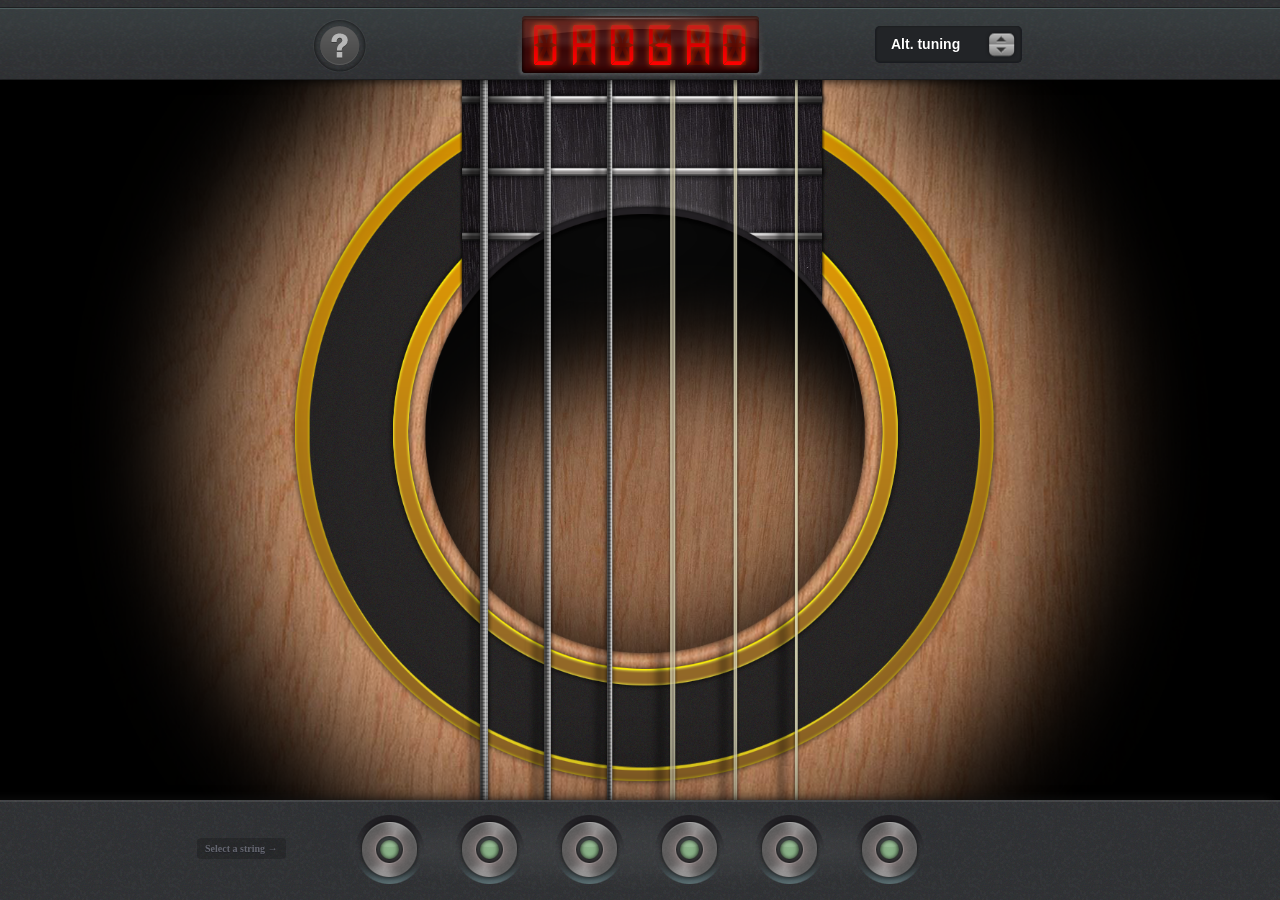
==== GUITAR TUNER/dadgad.html @ 17ba50e3 "Added files via upload" ====
<!DOCTYPE html>
<html lang="en">
<head>
	<meta charset="utf-8" />
	
	<title>Guitar Tuner</title>
	
	<link href="img/icons/favicon.png" rel="shortcut icon" />
	<link rel="stylesheet" href="css/lespaul.css" />
	
	<script src="js/jquery-1.6.1.min.js"></script>
	<script src="js/scripts.js"></script>
</head>
<body>
	<nav>
		<ul>
			<li><div title="FAQ" tabindex="1"></div></li>
			<li class="LCD" id="dadgad">
				<div id="LCD1"></div>
				<div id="LCD2"></div>
				<div id="LCD3"></div>
				<div id="LCD4"></div>
				<div id="LCD5"></div>
				<div id="LCD6"></div>
			</li>
			<li class="dropdown" tabindex="2">
				Alt. tuning
				<ul>
					<li><a href="index.html" tabindex="3">Standard</a></li>
					<li><a href="half-step.html" tabindex="3">1/2 Step Down</a></li>
					<li><a href="full-step.html" tabindex="3">Full Step Down</a></li>
					<li><a href="drop-d.html" tabindex="3">Drop D</a></li>
					<li><a href="drop-c.html" tabindex="3">Drop C</a></li>
					<li><a href="open-d.html" tabindex="3">Open D</a></li>
					<li><a href="dadgad.html" tabindex="3">DADGAD</a></li>
					<li><a href="iris.html" tabindex="3">Iris</a></li>
				</ul>
			</li>
		</ul>
	</nav>
	
	<section id="buttons">
		<div>
			<h6>Select a string &rarr;</h6>
			<ul id="notes">
				<li id="noteD1" tabindex="4"></li>
				<li id="noteA1" tabindex="5"></li>
				<li id="noteD2" tabindex="6"></li>
				<li id="noteG2" tabindex="7"></li>
				<li id="noteA2" tabindex="8"></li>
				<li id="noteD3" tabindex="9"></li>
			</ul>
		</div>	
	</section>
	
	<section id="FAQ">
		<div>
			<div id="close-button"></div>
			
			<h1>Guitar Tuner <small>Version 2.0</small></h1>
			
			<h2>Frequently Asked Questions (FAQ)</h2>
			
			<h3>Do I need a microphone?</h3>
			<p>Nope, this is not an electronic tuner. This tuner serves as a reference for the notes you need when you tune your guitar, but it's up to your ears to do the actual tuning work. This is what it means to <em>tune your guitar by ear</em> and it's a lot more fun to do. Try it out. </p>
			
			<h3>Can I use my keyboard to navigate?</h3>
			<p>Absolutely! Number keys <strong>1 through 6</strong> correspond to their strings.<p>
			<p>You can also advance to adjacent strings using the <strong>left and right</strong> arrow keys.</p>
			<p>Pressing <strong>ESC</strong> will stop all the notes ringing.</p>
			
			<h3>Who made this thing?</h3>
			<p>This app was made by two very fine gentlemen:</p>
				<ul>
					<li><strong>Yosh Talwar - </strong> <a href="http://ytalwar.com" target="_blank">ytalwar.com</a> and</li>
					<li><strong>Tim West - </strong> <a href="http://www.timwestdesigns.com" target="_blank">timwestdesigns.com</a></li>
				</ul>
			
			<h3>Are you going to make an Android or iPhone app?</h3>
			<p>Maybe. Do you want to help? If so, get in touch.</p>
			
			<h3>I have other questions.</h3>
			<p>If you have any other questions, or you're just bored and want to say hey, feel free to get in touch with either of us from our websites.</p>
		</div>
	</section>

<script type="text/javascript">

  var _gaq = _gaq || [];
  _gaq.push(['_setAccount', 'UA-24338622-1']);
  _gaq.push(['_trackPageview']);

  (function() {
    var ga = document.createElement('script'); ga.type = 'text/javascript'; ga.async = true;
    ga.src = ('https:' == document.location.protocol ? 'https://ssl' : 'http://www') + '.google-analytics.com/ga.js';
    var s = document.getElementsByTagName('script')[0]; s.parentNode.insertBefore(ga, s);
  })();

</script>

</body>
</html>
<!-- 
                       _____
                      q o o p
                      q o!o p
                      d o!o b
                       \!!!/
                       |===|
                       |!!!|
                       |!!!|
                       |!!!|
                       |!!!|
                       |!!!|
                      _|!!!|__
                    .+=|!!!|=+.`.
                  .'   |!!!|   `.\
                 /     !===!     \\
                 |    /|!!!|\    ||
                  \   \!!!!!/   //
                   )   `==='   ((
                 .'    !!!!!    `..
                /      !!!!!      \\
               |       !!!!!       ||
               |       !!!!!       ||
               |       !!!!!       ||
                \     =======     //
                 `.    ooooo    .;'
                   `-._______.-'

-->
---- GUITAR TUNER/css/lespaul.css ----
/*= 
=Name====| GUITAR TUNER CHROME/WEB APP
=Authors=| Yosh Talwar and Tim West
=Website=| ytalwar.com | www.timwestdesigns.com
=Date====| June 2011
=*/

@import url("reset.css");
@import url("LCD.css");

html {
	height: 100%;
	min-width: 900px;
	min-height: 600px;
}
body {
	height: 100%;
	background: #000 url(../img/bg.png) no-repeat center 0;
	font-family: Helvetica, Arial, sans-serif;
	font-size: 14px;
	color: #666;
	background-size: auto 100%;
}
nav {
	width: 100%;
	height: 80px;
	position: fixed;
	top: 0;
	background: url(../img/nav-bg.png) repeat center bottom;
	box-shadow: 0 0 10px #000;
	z-index: 500;
}
nav ul {
	width: 900px;
	height: 70px;
	margin: 10px auto 0;
	list-style: none;
}
nav > ul > li {
	width: 300px;
	height: 70px;
	float: left;
}

/** NAV1: FAQ Button **/
nav ul li:first-child div {
	width: 60px;
	height: 60px;
	margin: 6px auto 0;
	background: url(../img/faq-sprite.png) no-repeat center top;
}
nav ul li:first-child div:hover,nav ul li:first-child div:focus {
	background-position: 0 -61px;
	cursor: pointer;
}

/** NAV2: LCD **/
nav .LCD div {
	width: 39px;
	height: 60px;
	float: left;
}
nav .LCD div:first-child {
	margin-left:34px;
}
#half-step #LCD1 {
	width: 43px;
}
#half-step #LCD4,#half-step #LCD5,#half-step #LCD6 {
	width: 37px;
}
#open-d #LCD4{
	width: 41px;
}

/** NAV3: DROPDOWN **/
nav .dropdown {
	width: 130px;
	height: 36px;
	color: #fff;
	margin: 16px 0 0 85px;
	padding: 0 0 0 15px;
	line-height: 36px;
	font-weight: bold;
	background: #222427 url(../img/dropdown.png) center;
	border: 1px solid #1a1c21;
	border-top: 0;
	border-radius: 5px;
	box-shadow:inset 0 0 2px rgba(0,0,0,0.5);
	text-shadow: 0 0 1px #000;
	cursor: pointer;
}
nav .dropdown:hover,nav .dropdown:focus {
	border-radius: 5px 5px 0 0;
}
nav .dropdown ul {
	margin: 0 0 0 -15px;
	text-align: center;
	height: 0;
	width: 145px;
	overflow: hidden;
	border-radius: 0 0 5px 5px;
	box-shadow: 0 0 10px #222;
}
nav .dropdown ul li {
	height: 30px;
	line-height: 30px;
	background: #ccc url(../img/dropdown-li-bg.png) no-repeat center;
	border-top: 1px solid #bbb;
}
nav .dropdown ul li:last-child {
	border-radius: 0 0 7px 7px;
}
nav .dropdown ul li:nth-child(2n+1) {
	background: #ddd url(../img/dropdown-li-bg.png) no-repeat center;
}
nav .dropdown ul li a {
	display: block;
	height: 31px;
	margin: -1px 0 0 0;
	color: #333;
	font-weight: bold;
	text-decoration: none;
	text-shadow: 0 1px 1px #eee;
}
nav .dropdown ul li a:hover,nav .dropdown ul li a:focus {
	background: #222427;
	border-top: 1px solid #000;
	color: #ec6978;
	text-shadow: 0 1px 1px #111;
}

/** BUTTONS **/
#buttons {
	width: 100%;
	min-width: 900px;
	height: 100px;
	position: fixed;
	bottom: 0;
	background: url(../img/buttons-bg.png) repeat;
	box-shadow: -10px 0 10px #111;	
}
#buttons div{
	margin: 0 auto;
	width: 600px;
}
#buttons ul {
	background: url(../img/buttons-bg2.png) center no-repeat;
}
#buttons h6 {
	background: rgba(0,0,0,0.2);
	font-family: "Lucida Grande", Verdana;
	font-size: 10px;
	font-weight: bold;
	color: #656771;
	padding: 5px 8px;
	float: left;
	margin: 28px 0 0 -143px;	
	border-radius: 4px;
	text-shadow: 0 1px 0 #1f2026;
}
#notes{
	width: 600px;
	height: 80px;
	margin: 10px auto;
	list-style: none;
}
#notes li{
	width: 100px;
	height: 80px;
	float: left;
	background: url(../img/button-off.png) no-repeat center center;
	cursor: pointer;
	border-radius: 5px;
}
#notes li:focus{
	background: url(../img/button-focus.png) center center no-repeat;
}
#notes li.active{
	background: url(../img/button-on.png) center center no-repeat;
}

/** FAQ **/
#FAQ {
	width: 100%;
	height: 100%;
	position: absolute;
	z-index: 1000;
	background: rgba(0,0,0,0.7);
	display: none;
}
#FAQ div {
	width: 650px;
	height: auto;
	margin: 50px auto 0;
	position: relative;
	padding: 50px;
	background: #fff url(../img/FAQ-bg.png) repeat-x center -4px ;
	border-radius: 0 0 10px 10px;
	box-shadow: 0 0 20px #000;
}
#FAQ h1 {
	font-size: 20px;
	font-weight: bold;
	color: #444;
	padding: 20px 0 20px 75px;
	background: #f6f6f6 url(../img/icons/icon-56.png) no-repeat 5px center;
	border-bottom: 2px solid #ddd;
}
#FAQ small {
	font-size: 12px;
	color: #999;
}
#FAQ h2 {
	font-size: 20px;
	font-weight: bold;
	color: #444;
	margin: 20px 0 0;
	padding: 10px;
}
#FAQ h3 {
	font-size: 16px;
	font-weight: bold;
	color: #444;
	margin: 15px 0 3px;
	padding: 0 0 0 10px;
}
#FAQ p {
	font-size: 13px;
	line-height: 17px;
	padding: 0 10px;
}
#FAQ ul {
	margin: 6px 30px 0;
	list-style: none;
}
#FAQ ul li{
	font-size: 13px;
	margin: 3px 0 0 0;
}
#FAQ #close-button {
	width: 50px;
	height: 50px;
	position: absolute;
	top: -21px;
	right: -25px;
	margin: 0;
	padding: 0;
	background: url(../img/quit.png) no-repeat center -50px;
	color: #d7bbfa;
	font-size: 16px;
	cursor: pointer;
	box-shadow: none;
}
#FAQ #close-button:hover {
	background: url(../img/quit.png) no-repeat center 1px;
	color: #fff;
}

/*
                                        _
                                      /   )
                                     @| ?\
       ._-_.    _____________________@| ?\\
      +|\G/|+  | ____________________@| ?\\\
      +|\./|+  || O  o o o  =|=  |  =@| ?\\\\
      +|\./|+  || O  o o o   |  =|=  | -- ====
       `|H|'   ||______________________||\ \\\
        |a|    |________________________| \ \\\
        |H|    ||MM88MM<<<?<<<XHHHHMMMM||  \ \\\
        |a|    ||M88MM<<<?<<<XHHHMMMMMM||   \ \\\
        |H|    ||88MM<<<?<<<XHHHMMMMMMM||    \ \\\
        |a|    ||8MM<<<?<<<XHHHHMMMMMMM||     \ \\\
        |H|    ||MM<<<?<<<XHHHHMMMMMMMM||      \ \\\
        |H|    ||M<<<?<<<XHHHHMMMMMMMMM||       \ \\\
  _-_   |H|   _-_<<<?<<<XHHHHMMMMMMMMMM||        \ \\\
 /   \  |H|  /   \<?<<<XHHHHMMMMMMMMMMM||         \ \\\
 |    \_|a|_/    |?<<<XHHHHMMMMMMMMMMMM||          \ \\\
 \      |H|      /<<<XHHHHMMMMMMMMMMMMR||    =_     \ \\\   _
  \     |H|     /<<<XHHHHMMMMMMMMMMMRMM||   || |     \ \\\  ||\
   |    '"'    |<<<XHHHHMMMMMMMMMMMRMM8||   | | \   // \\\\ /  \
  /     ===     \<XHHHHMMMMMMMMMMMRMM8R||    | |  \-    \\\\   |
 /      ===   !  \HHHHMMMMMMMMMMMRMM8RM||     \ \       \\\\\\ \
|             | o |HMMMMMMMMMMMMMM988MM||        \\       \\\\  \
|      +---+ /  o |MMMMMMMMMMMMMM988MM<||          \\      \\\\   \
\       ___ /  o  /M/MMMMMRMMMRMM88MM<<||           \ \     \\\\     \
 \     |HHH|    l/MMMMMMMRMMMRMM88MM<<<||           | |     \\\\\\     \
  `-_   \_/   _-MMRMMMMMRMMMRMM88MM<<<?||           | |       \\\\   (O \
     """"""""' ~~~V~~""~~~~~~~~~~~~~~V~~~           \ \      <o=====o    |
                                                     \ \              (O |
                                                       \\                /
                                                         \\_            /
                                                            --_______--
*/
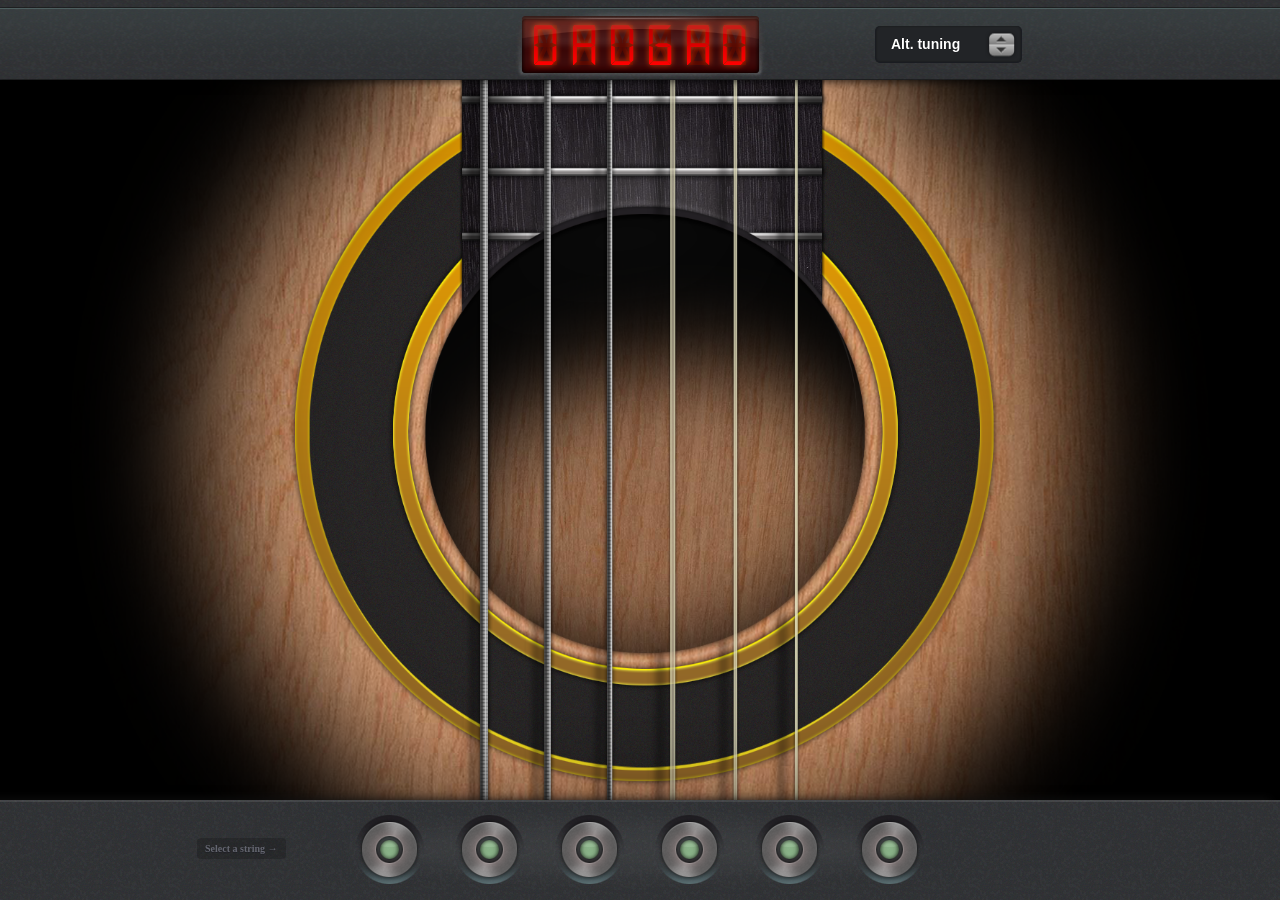
==== commit e18d6a3d: "Update dadgad.html" ====
--- a/GUITAR TUNER/dadgad.html
+++ b/GUITAR TUNER/dadgad.html
@@ -7,7 +7,7 @@
 	<title>Guitar Tuner</title>
 	
 	<link href="img/icons/favicon.png" rel="shortcut icon" />
-	<link rel="stylesheet" href="css/lespaul.css" />
+	<link rel="stylesheet" href="css/madahrohani.css" />
 	
 	<script src="js/jquery-1.6.1.min.js"></script>
 	<script src="js/scripts.js"></script>
@@ -15,7 +15,7 @@
 <body>
 	<nav>
 		<ul>
-			<li><div title="FAQ" tabindex="1"></div></li>
+			<li><div title="STEM GUITAR" tabindex="1"></div></li>
 			<li class="LCD" id="dadgad">
 				<div id="LCD1"></div>
 				<div id="LCD2"></div>
@@ -129,4 +129,4 @@
                  `.    ooooo    .;'
                    `-._______.-'
 
--->+-->
--- a/GUITAR TUNER/css/madahrohani.css
+++ b/GUITAR TUNER/css/madahrohani.css
@@ -0,0 +1,290 @@
+/*= 
+=Name====| GUITAR TUNER CHROME/WEB APP
+=Authors=| Yosh Talwar and Tim West
+=Website=| ytalwar.com | www.timwestdesigns.com
+=Date====| June 2011
+=*/
+
+@import url("reset.css");
+@import url("LCD.css");
+
+html {
+	height: 100%;
+	min-width: 900px;
+	min-height: 600px;
+}
+body {
+	height: 100%;
+	background: #000 url(../img/bg.png) no-repeat center 0;
+	font-family: Helvetica, Arial, sans-serif;
+	font-size: 14px;
+	color: #666;
+	background-size: auto 100%;
+}
+nav {
+	width: 100%;
+	height: 80px;
+	position: fixed;
+	top: 0;
+	background: url(../img/nav-bg.png) repeat center bottom;
+	box-shadow: 0 0 10px #000;
+	z-index: 500;
+}
+nav ul {
+	width: 900px;
+	height: 70px;
+	margin: 10px auto 0;
+	list-style: none;
+}
+nav > ul > li {
+	width: 300px;
+	height: 70px;
+	float: left;
+}
+
+/** NAV1: FAQ Button **/
+nav ul li:first-child div {
+	width: 60px;
+	height: 60px;
+	margin: 8px auto 0;
+	background: url(../img/logoo.png) no-repeat center top;
+}
+
+/** NAV2: LCD **/
+nav .LCD div {
+	width: 39px;
+	height: 60px;
+	float: left;
+}
+nav .LCD div:first-child {
+	margin-left:34px;
+}
+#half-step #LCD1 {
+	width: 43px;
+}
+#half-step #LCD4,#half-step #LCD5,#half-step #LCD6 {
+	width: 37px;
+}
+#open-d #LCD4{
+	width: 41px;
+}
+
+/** NAV3: DROPDOWN **/
+nav .dropdown {
+	width: 130px;
+	height: 36px;
+	color: #fff;
+	margin: 16px 0 0 85px;
+	padding: 0 0 0 15px;
+	line-height: 36px;
+	font-weight: bold;
+	background: #222427 url(../img/dropdown.png) center;
+	border: 1px solid #1a1c21;
+	border-top: 0;
+	border-radius: 5px;
+	box-shadow:inset 0 0 2px rgba(0,0,0,0.5);
+	text-shadow: 0 0 1px #000;
+	cursor: pointer;
+}
+nav .dropdown:hover,nav .dropdown:focus {
+	border-radius: 5px 5px 0 0;
+}
+nav .dropdown ul {
+	margin: 0 0 0 -15px;
+	text-align: center;
+	height: 0;
+	width: 145px;
+	overflow: hidden;
+	border-radius: 0 0 5px 5px;
+	box-shadow: 0 0 10px #222;
+}
+nav .dropdown ul li {
+	height: 30px;
+	line-height: 30px;
+	background: #ccc url(../img/dropdown-li-bg.png) no-repeat center;
+	border-top: 1px solid #bbb;
+}
+nav .dropdown ul li:last-child {
+	border-radius: 0 0 7px 7px;
+}
+nav .dropdown ul li:nth-child(2n+1) {
+	background: #ddd url(../img/dropdown-li-bg.png) no-repeat center;
+}
+nav .dropdown ul li a {
+	display: block;
+	height: 31px;
+	margin: -1px 0 0 0;
+	color: #333;
+	font-weight: bold;
+	text-decoration: none;
+	text-shadow: 0 1px 1px #eee;
+}
+nav .dropdown ul li a:hover,nav .dropdown ul li a:focus {
+	background: #222427;
+	border-top: 1px solid #000;
+	color: #ec6978;
+	text-shadow: 0 1px 1px #111;
+}
+
+/** BUTTONS **/
+#buttons {
+	width: 100%;
+	min-width: 900px;
+	height: 100px;
+	position: fixed;
+	bottom: 0;
+	background: url(../img/buttons-bg.png) repeat;
+	box-shadow: -10px 0 10px #111;	
+}
+#buttons div{
+	margin: 0 auto;
+	width: 600px;
+}
+#buttons ul {
+	background: url(../img/buttons-bg2.png) center no-repeat;
+}
+#buttons h6 {
+	background: rgba(0,0,0,0.2);
+	font-family: "Lucida Grande", Verdana;
+	font-size: 10px;
+	font-weight: bold;
+	color: #656771;
+	padding: 5px 8px;
+	float: left;
+	margin: 28px 0 0 -143px;	
+	border-radius: 4px;
+	text-shadow: 0 1px 0 #1f2026;
+}
+#notes{
+	width: 600px;
+	height: 80px;
+	margin: 10px auto;
+	list-style: none;
+}
+#notes li{
+	width: 100px;
+	height: 80px;
+	float: left;
+	background: url(../img/button-off.png) no-repeat center center;
+	cursor: pointer;
+	border-radius: 5px;
+}
+#notes li:focus{
+	background: url(../img/button-focus.png) center center no-repeat;
+}
+#notes li.active{
+	background: url(../img/button-on.png) center center no-repeat;
+}
+
+/** FAQ **/
+#FAQ {
+	width: 100%;
+	height: 100%;
+	position: absolute;
+	z-index: 1000;
+	background: rgba(0,0,0,0.7);
+	display: none;
+}
+#FAQ div {
+	width: 650px;
+	height: auto;
+	margin: 50px auto 0;
+	position: relative;
+	padding: 50px;
+	background: #fff url(../img/FAQ-bg.png) repeat-x center -4px ;
+	border-radius: 0 0 10px 10px;
+	box-shadow: 0 0 20px #000;
+}
+#FAQ h1 {
+	font-size: 20px;
+	font-weight: bold;
+	color: #444;
+	padding: 20px 0 20px 75px;
+	background: #f6f6f6 url(../img/icons/icon-56.png) no-repeat 5px center;
+	border-bottom: 2px solid #ddd;
+}
+#FAQ small {
+	font-size: 12px;
+	color: #999;
+}
+#FAQ h2 {
+	font-size: 20px;
+	font-weight: bold;
+	color: #444;
+	margin: 20px 0 0;
+	padding: 10px;
+}
+#FAQ h3 {
+	font-size: 16px;
+	font-weight: bold;
+	color: #444;
+	margin: 15px 0 3px;
+	padding: 0 0 0 10px;
+}
+#FAQ p {
+	font-size: 13px;
+	line-height: 17px;
+	padding: 0 10px;
+}
+#FAQ ul {
+	margin: 6px 30px 0;
+	list-style: none;
+}
+#FAQ ul li{
+	font-size: 13px;
+	margin: 3px 0 0 0;
+}
+#FAQ #close-button {
+	width: 50px;
+	height: 50px;
+	position: absolute;
+	top: -21px;
+	right: -25px;
+	margin: 0;
+	padding: 0;
+	background: url(../img/quit.png) no-repeat center -50px;
+	color: #d7bbfa;
+	font-size: 16px;
+	cursor: pointer;
+	box-shadow: none;
+}
+#FAQ #close-button:hover {
+	background: url(../img/quit.png) no-repeat center 1px;
+	color: #fff;
+}
+
+/*
+                                        _
+                                      /   )
+                                     @| ?\
+       ._-_.    _____________________@| ?\\
+      +|\G/|+  | ____________________@| ?\\\
+      +|\./|+  || O  o o o  =|=  |  =@| ?\\\\
+      +|\./|+  || O  o o o   |  =|=  | -- ====
+       `|H|'   ||______________________||\ \\\
+        |a|    |________________________| \ \\\
+        |H|    ||MM88MM<<<?<<<XHHHHMMMM||  \ \\\
+        |a|    ||M88MM<<<?<<<XHHHMMMMMM||   \ \\\
+        |H|    ||88MM<<<?<<<XHHHMMMMMMM||    \ \\\
+        |a|    ||8MM<<<?<<<XHHHHMMMMMMM||     \ \\\
+        |H|    ||MM<<<?<<<XHHHHMMMMMMMM||      \ \\\
+        |H|    ||M<<<?<<<XHHHHMMMMMMMMM||       \ \\\
+  _-_   |H|   _-_<<<?<<<XHHHHMMMMMMMMMM||        \ \\\
+ /   \  |H|  /   \<?<<<XHHHHMMMMMMMMMMM||         \ \\\
+ |    \_|a|_/    |?<<<XHHHHMMMMMMMMMMMM||          \ \\\
+ \      |H|      /<<<XHHHHMMMMMMMMMMMMR||    =_     \ \\\   _
+  \     |H|     /<<<XHHHHMMMMMMMMMMMRMM||   || |     \ \\\  ||\
+   |    '"'    |<<<XHHHHMMMMMMMMMMMRMM8||   | | \   // \\\\ /  \
+  /     ===     \<XHHHHMMMMMMMMMMMRMM8R||    | |  \-    \\\\   |
+ /      ===   !  \HHHHMMMMMMMMMMMRMM8RM||     \ \       \\\\\\ \
+|             | o |HMMMMMMMMMMMMMM988MM||        \\       \\\\  \
+|      +---+ /  o |MMMMMMMMMMMMMM988MM<||          \\      \\\\   \
+\       ___ /  o  /M/MMMMMRMMMRMM88MM<<||           \ \     \\\\     \
+ \     |HHH|    l/MMMMMMMRMMMRMM88MM<<<||           | |     \\\\\\     \
+  `-_   \_/   _-MMRMMMMMRMMMRMM88MM<<<?||           | |       \\\\   (O \
+     """"""""' ~~~V~~""~~~~~~~~~~~~~~V~~~           \ \      <o=====o    |
+                                                     \ \              (O |
+                                                       \\                /
+                                                         \\_            /
+                                                            --_______--
+*/
